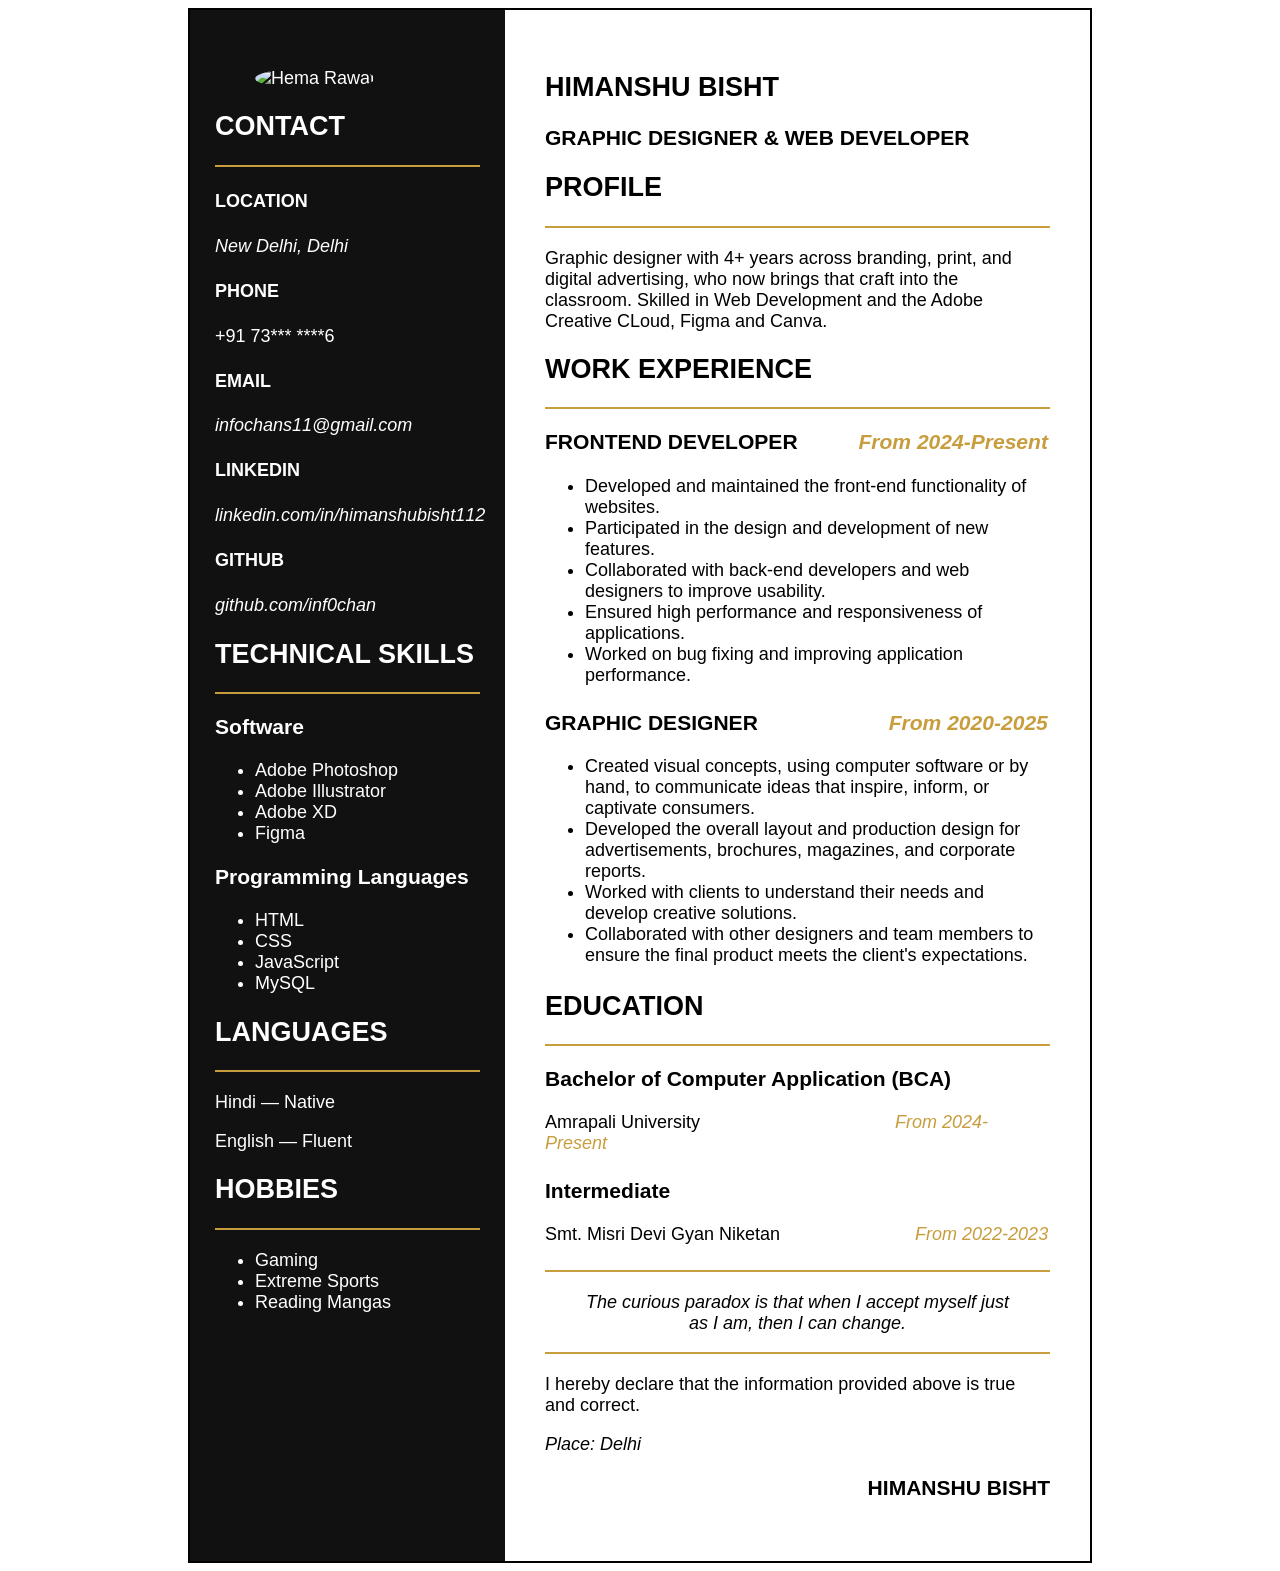
==== revamp/index.html @ 704e2dc8 "Add files via upload" ====
<!doctype html>
<html lang="en">
  <head>
    <meta charset="UTF-8" />
    <meta name="viewport" content="width=device-width, initial-scale=1.0" />
    <title>Resume</title>
    <link rel="stylesheet" href="style.css" />
  </head>
  <body>
    <main class="resume">
      <!-- LEFT SIDE -->
      <aside>
        <figure class="profile">
          <img
            src="https://imgs.search.brave.com/XXhI3B_5ekdVQGK9OTzoqgtngBrxqUD2jHSgHeX8kKA/rs:fit:860:0:0:0/g:ce/aHR0cHM6Ly9zdGF0/aWMudmVjdGVlenku/Y29tL3N5c3RlbS9y/ZXNvdXJjZXMvdGh1/bWJuYWlscy8wNzYv/MTk1LzY1OS9zbWFs/bC91c2VyLXByb2Zp/bGUtaWNvbi1mcmVl/LXZlY3Rvci5qcGc"
            alt="Hema Rawat"
          />
        </figure>

        <section>
          <h2>CONTACT</h2>
          <hr />

          <h4>LOCATION</h4>
          <address>New Delhi, Delhi</address>

          <h4>PHONE</h4>
          <p>+91 73*** ****6</p>

          <h4>EMAIL</h4>
          <address>infochans11@gmail.com</address>

          <h4>LINKEDIN</h4>
          <address>linkedin.com/in/himanshubisht112</address>

          <h4>GITHUB</h4>
          <address>github.com/inf0chan</address>
        </section>

        <section>
          <h2>TECHNICAL SKILLS</h2>
          <hr />

          <h3>Software</h3>
          <ul>
            <li>Adobe Photoshop</li>
            <li>Adobe Illustrator</li>
            <li>Adobe XD</li>
            <li>Figma</li>
          </ul>

          <h3>Programming Languages</h3>
          <ul>
            <li>HTML</li>
            <li>CSS</li>
            <li>JavaScript</li>
            <li>MySQL</li>
          </ul>
        </section>

        <section>
          <h2>LANGUAGES</h2>
          <hr />

          <p>Hindi — Native</p>
          <p>English — Fluent</p>
        </section>

        <section>
          <h2>HOBBIES</h2>
          <hr />
          <ul>
            <li>Gaming</li>
            <li>Extreme Sports</li>
            <li>Reading Mangas</li>
          </ul>
        </section>
      </aside>

      <!-- RIGHT SIDE -->
      <section class="content">
        <header>
          <h1>HIMANSHU BISHT</h1>
          <h3>GRAPHIC DESIGNER & WEB DEVELOPER</h3>
        </header>

        <section>
          <h2>PROFILE</h2>
          <hr />

          <p>
            Graphic designer with 4+ years across branding, print, and digital
            advertising, who now brings that craft into the classroom. Skilled
            in Web Development and the Adobe Creative CLoud, Figma and Canva.
          </p>
        </section>

        <section class="work">
          <h2>WORK EXPERIENCE</h2>
          <hr />

          <article>
            <h3>
              FRONTEND DEVELOPER
              <time id="time1">From 2024-Present</time>
            </h3>

            <ul>
              <li>
                Developed and maintained the front-end functionality of
                websites.
              </li>
              <li>
                Participated in the design and development of new features.
              </li>
              <li>
                Collaborated with back-end developers and web designers to
                improve usability.
              </li>
              <li>
                Ensured high performance and responsiveness of applications.
              </li>
              <li>
                Worked on bug fixing and improving application performance.
              </li>
            </ul>
          </article>

          <article>
            <h3>
              GRAPHIC DESIGNER
              <time id="time2">From 2020-2025</time>
            </h3>
            <ul>
              <li>
                Created visual concepts, using computer software or by hand, to
                communicate ideas that inspire, inform, or captivate consumers.
              </li>
              <li>
                Developed the overall layout and production design for
                advertisements, brochures, magazines, and corporate reports.
              </li>
              <li>
                Worked with clients to understand their needs and develop
                creative solutions.
              </li>
              <li>
                Collaborated with other designers and team members to ensure the
                final product meets the client's expectations.
              </li>
            </ul>
          </article>
        </section>

        <section class="edu">
          <h2>EDUCATION</h2>
          <hr />

          <article>
            <h3>Bachelor of Computer Application (BCA)</h3>
            <p>
              Amrapali University
              <time id="time3">From 2024-Present</time>
            </p>
          </article>

          <article>
            <h3>Intermediate</h3>
            <p>
              Smt. Misri Devi Gyan Niketan
              <time id="time4">From 2022-2023</time>
            </p>
          </article>
        </section>
        <hr />
        <blockquote>
          The curious paradox is that when I accept myself just as I am, then I
          can change.
        </blockquote>
        <hr />
        <footer>
          <p>
            I hereby declare that the information provided above is true and
            correct.
          </p>

          <p id="sigadd">Place: Delhi</p>
          <h3 id="signame">HIMANSHU BISHT</h3>
        </footer>
      </section>
    </main>
  </body>
</html>
---- revamp/style.css ----
.resume {
  width: 900px;
  margin: auto;
  display: grid;
  grid-template-columns: 35% 65%;
  border: 2px solid black;
  font-size: 18px;
  font-family: Arial, Helvetica, sans-serif;
}

aside {
  background: #111;
  color: white;
  padding: 40px 25px;
}

.content {
  padding: 40px;
}

.work #time1 {
  margin-left: 55px;
  font-style: italic;
  color: #c89d3d;
}
.work #time2 {
  margin-left: 125px;
  font-style: italic;
  color: #c89d3d;
}
.edu #time3 {
  margin-left: 190px;
  font-style: italic;
  color: #c89d3d;
}
.edu #time4 {
  margin-left: 130px;
  font-style: italic;
  color: #c89d3d;
}
article {
  margin-bottom: 25px;
}

.profile img {
  width: 150px;
  height: 150px;
  border-radius: 50%;
  object-fit: cover;
}

hr {
  border: 1px solid #c89d3d;
  margin: 10px 0 20px;
}
.resume blockquote {
  text-align: center;
  font-style: italic;
}
.resume footer #sigadd {
  font-style: italic;
}
.resume footer #signame {
  text-align: right;
}
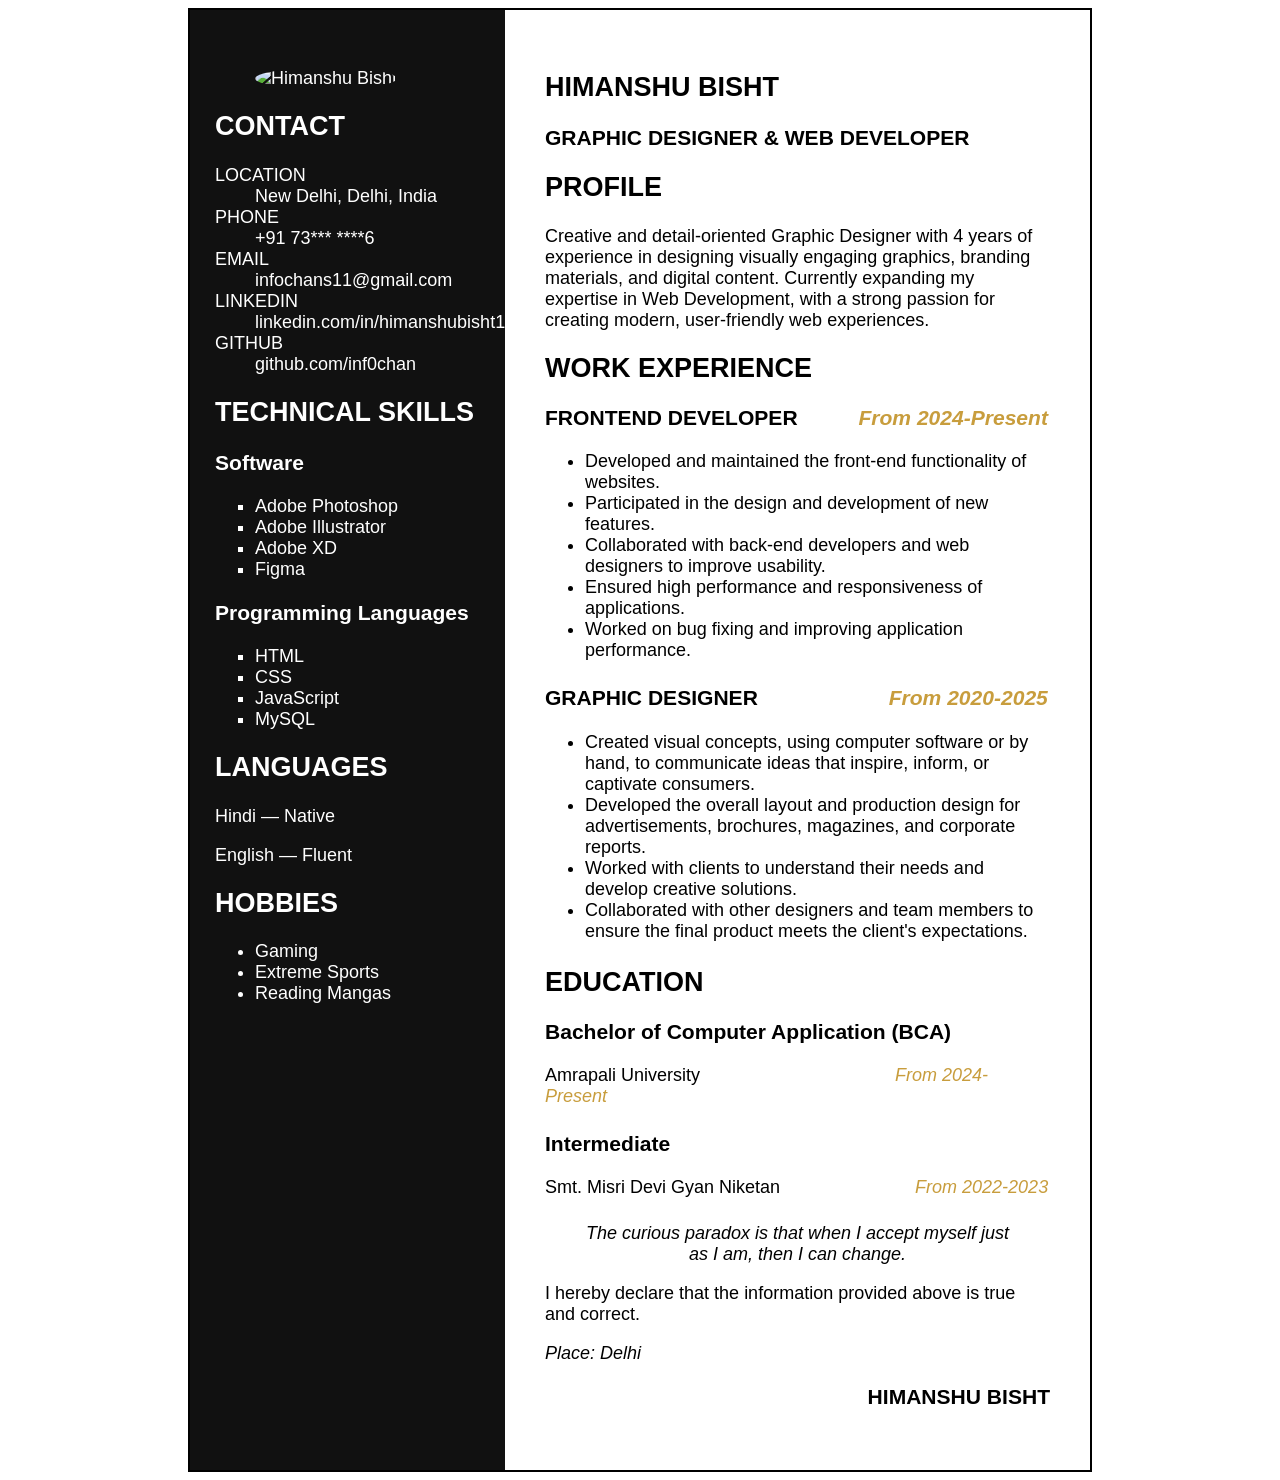
==== commit 2cc9f4d0: "Modified some HTML tags" ====
--- a/revamp/index.html
+++ b/revamp/index.html
@@ -9,40 +9,40 @@
   <body>
     <main class="resume">
       <!-- LEFT SIDE -->
-      <aside>
+      <aside class="left">
         <figure class="profile">
           <img
             src="https://imgs.search.brave.com/XXhI3B_5ekdVQGK9OTzoqgtngBrxqUD2jHSgHeX8kKA/rs:fit:860:0:0:0/g:ce/aHR0cHM6Ly9zdGF0/aWMudmVjdGVlenku/Y29tL3N5c3RlbS9y/ZXNvdXJjZXMvdGh1/bWJuYWlscy8wNzYv/MTk1LzY1OS9zbWFs/bC91c2VyLXByb2Zp/bGUtaWNvbi1mcmVl/LXZlY3Rvci5qcGc"
-            alt="Hema Rawat"
+            alt="Himanshu Bisht"
           />
         </figure>
 
-        <section>
+        <section class="contact">
           <h2>CONTACT</h2>
-          <hr />
 
-          <h4>LOCATION</h4>
-          <address>New Delhi, Delhi</address>
+          <dl>
+            <dt>LOCATION</dt>
+            <dd>New Delhi, Delhi, India</dd>
 
-          <h4>PHONE</h4>
-          <p>+91 73*** ****6</p>
+            <dt>PHONE</dt>
+            <dd>+91 73*** ****6</dd>
 
-          <h4>EMAIL</h4>
-          <address>infochans11@gmail.com</address>
+            <dt>EMAIL</dt>
+            <dd>infochans11@gmail.com</dd>
 
-          <h4>LINKEDIN</h4>
-          <address>linkedin.com/in/himanshubisht112</address>
+            <dt>LINKEDIN</dt>
+            <dd>linkedin.com/in/himanshubisht112</dd>
 
-          <h4>GITHUB</h4>
-          <address>github.com/inf0chan</address>
+            <dt>GITHUB</dt>
+            <dd>github.com/inf0chan</dd>
+          </dl>
         </section>
 
-        <section>
+        <section class="skills">
           <h2>TECHNICAL SKILLS</h2>
-          <hr />
 
           <h3>Software</h3>
-          <ul>
+          <ul type="square">
             <li>Adobe Photoshop</li>
             <li>Adobe Illustrator</li>
             <li>Adobe XD</li>
@@ -50,7 +50,7 @@
           </ul>
 
           <h3>Programming Languages</h3>
-          <ul>
+          <ul type="square">
             <li>HTML</li>
             <li>CSS</li>
             <li>JavaScript</li>
@@ -58,17 +58,16 @@
           </ul>
         </section>
 
-        <section>
+        <section class="lang">
           <h2>LANGUAGES</h2>
-          <hr />
 
           <p>Hindi — Native</p>
           <p>English — Fluent</p>
         </section>
 
-        <section>
+        <section class="hobb">
           <h2>HOBBIES</h2>
-          <hr />
+
           <ul>
             <li>Gaming</li>
             <li>Extreme Sports</li>
@@ -84,20 +83,20 @@
           <h3>GRAPHIC DESIGNER & WEB DEVELOPER</h3>
         </header>
 
-        <section>
+        <section class="prof">
           <h2>PROFILE</h2>
-          <hr />
 
           <p>
-            Graphic designer with 4+ years across branding, print, and digital
-            advertising, who now brings that craft into the classroom. Skilled
-            in Web Development and the Adobe Creative CLoud, Figma and Canva.
+            Creative and detail-oriented Graphic Designer with 4 years of
+            experience in designing visually engaging graphics, branding
+            materials, and digital content. Currently expanding my expertise in
+            Web Development, with a strong passion for creating modern,
+            user-friendly web experiences.
           </p>
         </section>
 
         <section class="work">
           <h2>WORK EXPERIENCE</h2>
-          <hr />
 
           <article>
             <h3>
@@ -154,7 +153,6 @@
 
         <section class="edu">
           <h2>EDUCATION</h2>
-          <hr />
 
           <article>
             <h3>Bachelor of Computer Application (BCA)</h3>
@@ -172,12 +170,11 @@
             </p>
           </article>
         </section>
-        <hr />
+
         <blockquote>
           The curious paradox is that when I accept myself just as I am, then I
           can change.
         </blockquote>
-        <hr />
         <footer>
           <p>
             I hereby declare that the information provided above is true and
--- a/revamp/style.css
+++ b/revamp/style.css
@@ -7,17 +7,14 @@
   font-size: 18px;
   font-family: Arial, Helvetica, sans-serif;
 }
-
 aside {
   background: #111;
   color: white;
   padding: 40px 25px;
 }
-
 .content {
   padding: 40px;
 }
-
 .work #time1 {
   margin-left: 55px;
   font-style: italic;
@@ -41,14 +38,12 @@
 article {
   margin-bottom: 25px;
 }
-
 .profile img {
   width: 150px;
   height: 150px;
   border-radius: 50%;
   object-fit: cover;
 }
-
 hr {
   border: 1px solid #c89d3d;
   margin: 10px 0 20px;
